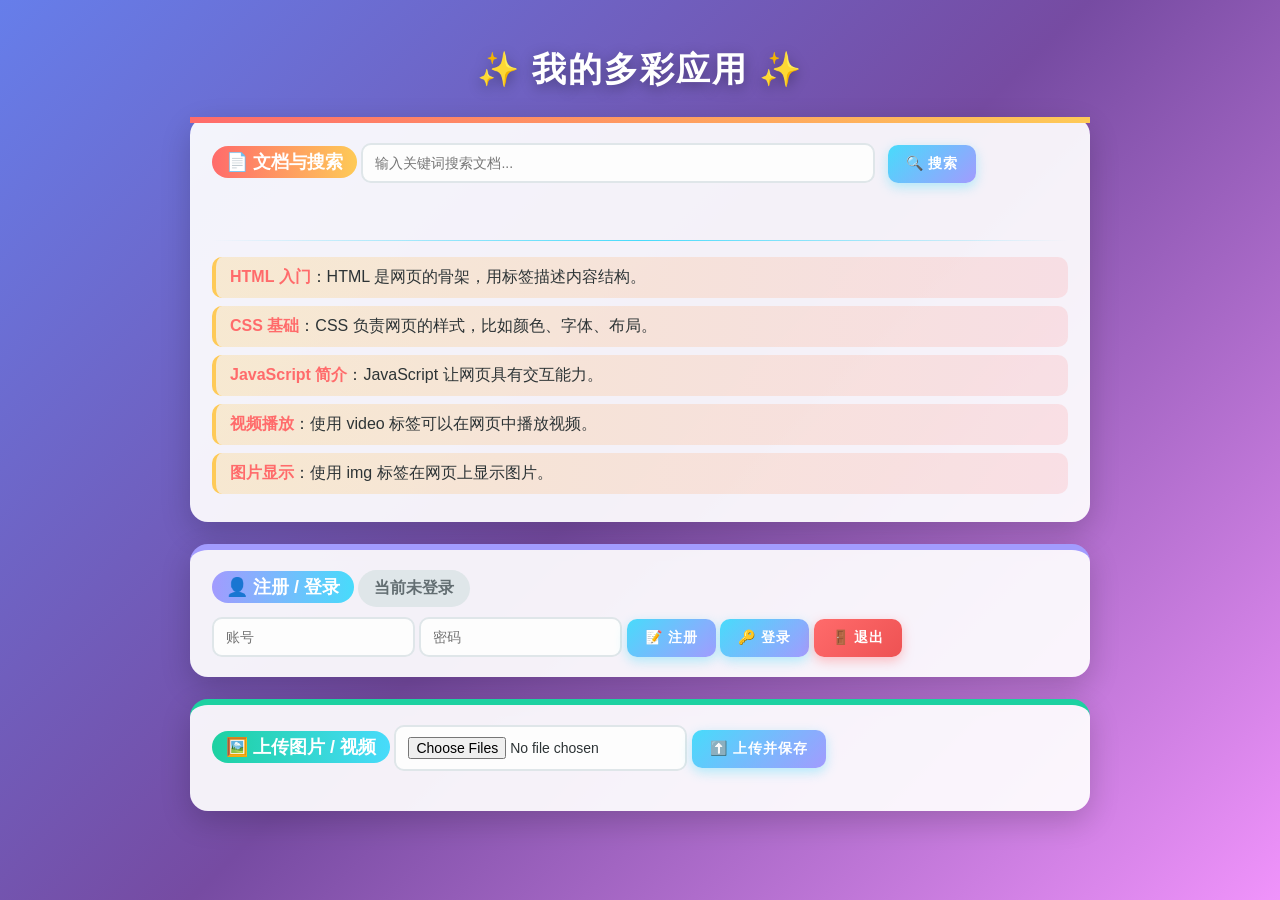
==== admin/index.html @ 5a9377ad "add admin_v.b1.1" ====
<!DOCTYPE html>
<html lang="zh-CN">
<head>
<meta charset="UTF-8">
<meta name="viewport" content="width=device-width, initial-scale=1.0">
<title>我的应用 · 多彩版</title>
<style>
  * { box-sizing: border-box; }

  :root {
    --c1: #ff6b6b;
    --c2: #feca57;
    --c3: #48dbfb;
    --c4: #1dd1a1;
    --c5: #a29bfe;
    --ink: #2d3436;
  }

  body {
    font-family: "Segoe UI", "Microsoft YaHei", Arial, sans-serif;
    margin: 0;
    padding: 24px 16px;
    min-height: 100vh;
    color: var(--ink);
    background: linear-gradient(135deg, #667eea 0%, #764ba2 50%, #f093fb 100%);
    background-attachment: fixed;
  }

  h1 {
    text-align: center;
    color: #fff;
    font-size: 34px;
    letter-spacing: 2px;
    text-shadow: 0 4px 14px rgba(0,0,0,.35);
    margin-bottom: 24px;
    animation: float 3s ease-in-out infinite;
  }

  @keyframes float {
    0%, 100% { transform: translateY(0); }
    50% { transform: translateY(-6px); }
  }

  .container { max-width: 900px; margin: 0 auto; }

  section {
    background: rgba(255,255,255,.92);
    border-radius: 18px;
    padding: 20px 22px;
    margin-bottom: 22px;
    box-shadow: 0 10px 30px rgba(0,0,0,.18);
    border-top: 6px solid transparent;
    transition: transform .25s, box-shadow .25s;
  }
  section:hover { transform: translateY(-4px); box-shadow: 0 16px 40px rgba(0,0,0,.25); }

  section:nth-of-type(1) { border-image: linear-gradient(90deg, var(--c1), var(--c2)) 1; border-top: 6px solid var(--c1); }
  section:nth-of-type(2) { border-top: 6px solid var(--c5); }
  section:nth-of-type(3) { border-top: 6px solid var(--c4); }

  h2 {
    margin: 0 0 14px;
    font-size: 18px;
    display: inline-block;
    padding: 4px 14px;
    border-radius: 20px;
    color: #fff;
  }
  section:nth-of-type(1) h2 { background: linear-gradient(90deg, var(--c1), var(--c2)); }
  section:nth-of-type(2) h2 { background: linear-gradient(90deg, var(--c5), var(--c3)); }
  section:nth-of-type(3) h2 { background: linear-gradient(90deg, var(--c4), var(--c3)); }

  input, button { font-size: 14px; border-radius: 10px; }

  input {
    padding: 10px 12px;
    border: 2px solid #dfe6e9;
    outline: none;
    transition: border-color .2s, box-shadow .2s;
    background: #fdfdfd;
  }
  input:focus {
    border-color: var(--c3);
    box-shadow: 0 0 0 4px rgba(72,219,251,.25);
  }

  button {
    padding: 10px 18px;
    border: none;
    cursor: pointer;
    color: #fff;
    font-weight: bold;
    letter-spacing: 1px;
    background: linear-gradient(135deg, var(--c3), var(--c5));
    box-shadow: 0 4px 12px rgba(72,219,251,.4);
    transition: transform .15s, box-shadow .15s, filter .15s;
  }
  button:hover { transform: translateY(-2px) scale(1.03); filter: brightness(1.1); box-shadow: 0 8px 20px rgba(72,219,251,.55); }
  button:active { transform: scale(.96); }

  button.danger {
    background: linear-gradient(135deg, var(--c1), #ee5253);
    box-shadow: 0 4px 12px rgba(255,107,107,.4);
  }

  #searchBox { width: 60%; margin-right: 8px; }

  #searchResult {
    margin-top: 12px;
    color: #636e72;
    min-height: 20px;
  }

  .doc-item {
    padding: 10px 14px;
    margin: 8px 0;
    border-radius: 10px;
    background: linear-gradient(90deg, rgba(254,202,87,.25), rgba(255,107,107,.15));
    border-left: 4px solid var(--c2);
    animation: fadeIn .35s ease;
  }
  @keyframes fadeIn {
    from { opacity: 0; transform: translateX(-8px); }
    to { opacity: 1; transform: translateX(0); }
  }
  .doc-item strong { color: var(--c1); }

  #userInfo {
    display: inline-block;
    padding: 8px 16px;
    border-radius: 20px;
    font-weight: bold;
    background: #dfe6e9;
    color: #636e72;
    margin-bottom: 10px;
  }
  #userInfo.logged-in {
    background: linear-gradient(90deg, var(--c4), var(--c3));
    color: #fff;
    box-shadow: 0 4px 12px rgba(29,209,161,.4);
  }

  hr { border: none; height: 1px; background: linear-gradient(90deg, transparent, var(--c3), transparent); margin: 16px 0; }

  #mediaGallery { display: flex; flex-wrap: wrap; gap: 14px; margin-top: 14px; }

  #mediaGallery .item {
    position: relative;
    padding: 8px;
    border-radius: 14px;
    background: linear-gradient(135deg, #fff, #f1f2f6);
    box-shadow: 0 6px 18px rgba(0,0,0,.15);
    transition: transform .2s;
  }
  #mediaGallery .item:hover { transform: scale(1.04) rotate(-1deg); }

  #mediaGallery img, #mediaGallery video {
    max-width: 200px;
    max-height: 150px;
    display: block;
    border-radius: 10px;
  }

  #mediaGallery .del {
    position: absolute;
    top: -8px;
    right: -8px;
    width: 24px; height: 24px;
    line-height: 24px;
    text-align: center;
    border-radius: 50%;
    background: var(--c1);
    color: #fff;
    font-size: 14px;
    cursor: pointer;
    box-shadow: 0 3px 8px rgba(255,107,107,.5);
    transition: transform .15s;
  }
  #mediaGallery .del:hover { transform: scale(1.2); }
</style>
</head>
<body>

<div class="container">
  <h1>✨ 我的多彩应用 ✨</h1>

  <!-- 1. 文档 + 搜索 -->
  <section>
    <h2>📄 文档与搜索</h2>
    <input id="searchBox" type="text" placeholder="输入关键词搜索文档...">
    <button onclick="doSearch()">🔍 搜索</button>
    <div id="searchResult"></div>
    <hr>
    <div id="docList"></div>
  </section>

  <!-- 2. 注册 / 登录 -->
  <section>
    <h2>👤 注册 / 登录</h2>
    <div id="userInfo">当前未登录</div>
    <br>
    <input id="username" type="text" placeholder="账号">
    <input id="password" type="password" placeholder="密码">
    <button onclick="register()">📝 注册</button>
    <button onclick="login()">🔑 登录</button>
    <button class="danger" onclick="logout()">🚪 退出</button>
  </section>

  <!-- 3. 上传图片/视频 -->
  <section>
    <h2>🖼️ 上传图片 / 视频</h2>
    <input id="fileInput" type="file" accept="image/*,video/*" multiple>
    <button onclick="uploadFiles()">⬆️ 上传并保存</button>
    <div id="mediaGallery"></div>
  </section>
</div>

<script>
/* ================= 数据存储 ================= */
const DOCS_KEY = 'my_docs';
const USERS_KEY = 'my_users';

function initDocs() {
  if (!localStorage.getItem(DOCS_KEY)) {
    const docs = [
      { title: 'HTML 入门', content: 'HTML 是网页的骨架，用标签描述内容结构。' },
      { title: 'CSS 基础', content: 'CSS 负责网页的样式，比如颜色、字体、布局。' },
      { title: 'JavaScript 简介', content: 'JavaScript 让网页具有交互能力。' },
      { title: '视频播放', content: '使用 video 标签可以在网页中播放视频。' },
      { title: '图片显示', content: '使用 img 标签在网页上显示图片。' }
    ];
    localStorage.setItem(DOCS_KEY, JSON.stringify(docs));
  }
}

/* ================= 1. 文档搜索 ================= */
function renderDocs() {
  const docs = JSON.parse(localStorage.getItem(DOCS_KEY) || '[]');
  document.getElementById('docList').innerHTML = docs.map(d =>
    `<div class="doc-item"><strong>${d.title}</strong>：${d.content}</div>`
  ).join('');
}

function doSearch() {
  const kw = document.getElementById('searchBox').value.trim().toLowerCase();
  const docs = JSON.parse(localStorage.getItem(DOCS_KEY) || '[]');
  const result = document.getElementById('searchResult');
  if (!kw) { result.textContent = '请输入关键词'; return; }
  const hits = docs.filter(d =>
    d.title.toLowerCase().includes(kw) || d.content.toLowerCase().includes(kw)
  );
  result.innerHTML = hits.length === 0
    ? '😢 没有找到相关内容。'
    : `🎯 找到 ${hits.length} 条：<br>` + hits.map(d =>
        `<div class="doc-item"><strong>${d.title}</strong>：${d.content}</div>`).join('');
}

/* ================= 2. 注册 / 登录 ================= */
function getUsers() { return JSON.parse(localStorage.getItem(USERS_KEY) || '{}'); }
function saveUsers(u) { localStorage.setItem(USERS_KEY, JSON.stringify(u)); }

function register() {
  const u = document.getElementById('username').value.trim();
  const p = document.getElementById('password').value;
  if (!u || !p) { alert('账号和密码不能为空'); return; }
  const users = getUsers();
  if (users[u]) { alert('该账号已存在，请直接登录'); return; }
  users[u] = p;
  saveUsers(users);
  localStorage.setItem('current_user', u);
  updateUserInfo();
  alert('注册成功，已自动登录');
}

function login() {
  const u = document.getElementById('username').value.trim();
  const p = document.getElementById('password').value;
  const users = getUsers();
  if (!users[u]) { alert('账号不存在'); return; }
  if (users[u] !== p) { alert('密码错误'); return; }
  localStorage.setItem('current_user', u);
  updateUserInfo();
  alert('登录成功');
}

function logout() { localStorage.removeItem('current_user'); updateUserInfo(); }

function updateUserInfo() {
  const u = localStorage.getItem('current_user');
  const el = document.getElementById('userInfo');
  el.textContent = u ? '当前登录：' + u : '当前未登录';
  el.classList.toggle('logged-in', !!u);
}

/* ================= 3. 上传图片/视频 ================= */
let db;

function openDB() {
  return new Promise((resolve, reject) => {
    const req = indexedDB.open('my_media_db', 1);
    req.onupgradeneeded = e => {
      const d = e.target.result;
      if (!d.objectStoreNames.contains('files')) d.createObjectStore('files', { keyPath: 'id', autoIncrement: true });
    };
    req.onsuccess = e => { db = e.target.result; resolve(db); };
    req.onerror = e => reject(e);
  });
}

function addFile(blob, type, name) {
  return new Promise((resolve, reject) => {
    const tx = db.transaction('files', 'readwrite');
    const req = tx.objectStore('files').add({ blob, type, name, time: Date.now() });
    req.onsuccess = () => resolve();
    req.onerror = e => reject(e);
  });
}

function getAllFiles() {
  return new Promise((resolve, reject) => {
    const req = db.transaction('files', 'readonly').objectStore('files').getAll();
    req.onsuccess = () => resolve(req.result);
    req.onerror = e => reject(e);
  });
}

function deleteFile(id) {
  return new Promise((resolve, reject) => {
    const req = db.transaction('files', 'readwrite').objectStore('files').delete(id);
    req.onsuccess = () => resolve();
    req.onerror = e => reject(e);
  });
}

async function uploadFiles() {
  const files = document.getElementById('fileInput').files;
  if (files.length === 0) { alert('请先选择图片或视频'); return; }
  for (const f of files) {
    await addFile(f, f.type.startsWith('image/') ? 'image' : 'video', f.name);
  }
  document.getElementById('fileInput').value = '';
  alert('已保存到本地，下次访问仍可看到');
  renderGallery();
}

async function renderGallery() {
  const list = await getAllFiles();
  const box = document.getElementById('mediaGallery');
  box.innerHTML = '';
  list.forEach(item => {
    const url = URL.createObjectURL(item.blob);
    const div = document.createElement('div');
    div.className = 'item';

    const media = document.createElement(item.type === 'image' ? 'img' : 'video');
    media.src = url;
    if (item.type === 'video') media.controls = true;

    const del = document.createElement('span');
    del.className = 'del';
    del.textContent = '×';
    del.onclick = async () => {
      await deleteFile(item.id);
      URL.revokeObjectURL(url);
      renderGallery();
    };

    div.appendChild(media);
    div.appendChild(del);
    box.appendChild(div);
  });
}

/* ================= 启动 ================= */
async function init() {
  initDocs();
  renderDocs();
  updateUserInfo();
  await openDB();
  renderGallery();
}
init();
</script>
</body>
</html>
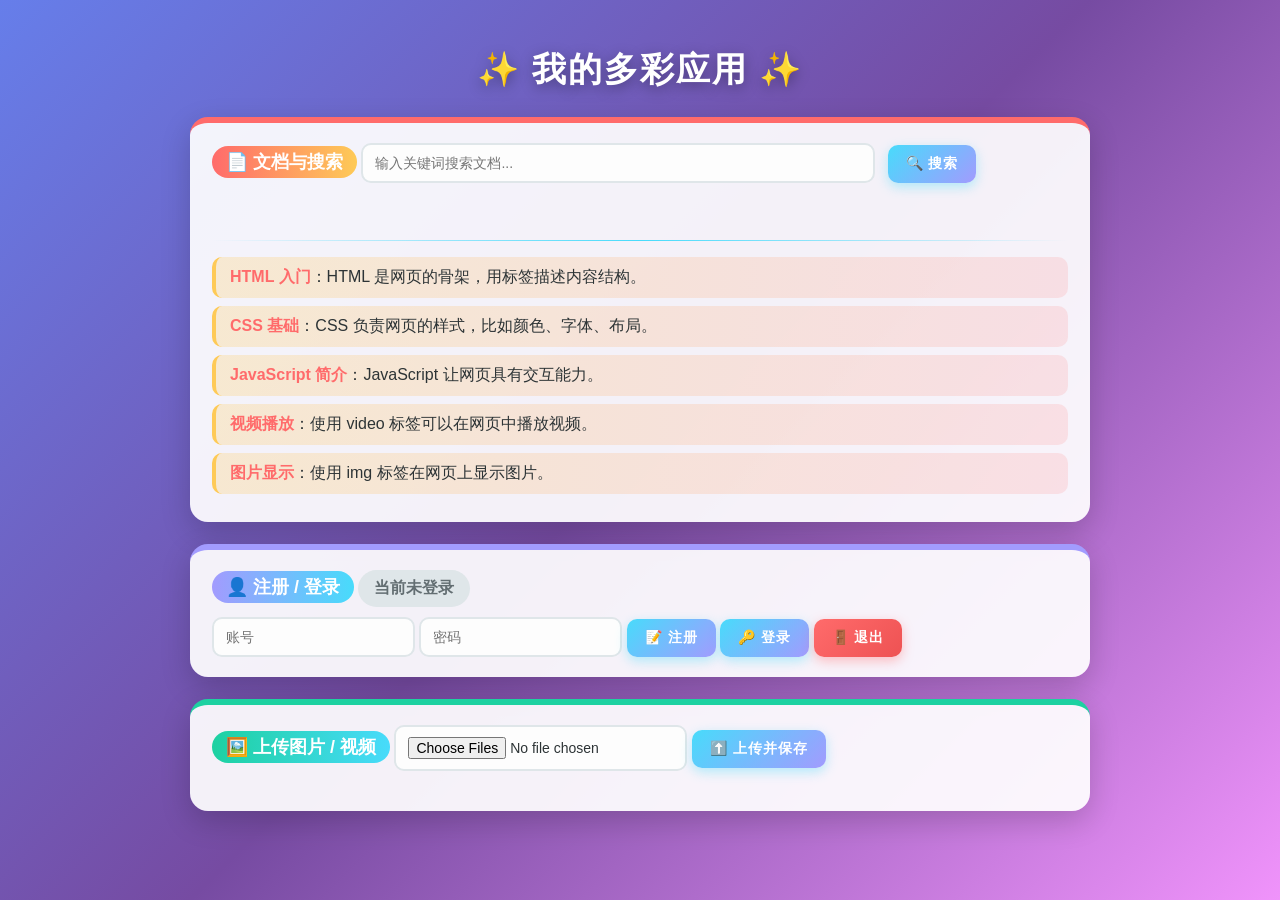
==== commit d6815017: "vv happe_v.1.0!" ====
--- a/admin/index.html
+++ b/admin/index.html
@@ -1,183 +1,10 @@
 <!DOCTYPE html>
 <html lang="zh-CN">
 <head>
-<meta charset="UTF-8">
-<meta name="viewport" content="width=device-width, initial-scale=1.0">
-<title>我的应用 · 多彩版</title>
-<style>
-  * { box-sizing: border-box; }
-
-  :root {
-    --c1: #ff6b6b;
-    --c2: #feca57;
-    --c3: #48dbfb;
-    --c4: #1dd1a1;
-    --c5: #a29bfe;
-    --ink: #2d3436;
-  }
-
-  body {
-    font-family: "Segoe UI", "Microsoft YaHei", Arial, sans-serif;
-    margin: 0;
-    padding: 24px 16px;
-    min-height: 100vh;
-    color: var(--ink);
-    background: linear-gradient(135deg, #667eea 0%, #764ba2 50%, #f093fb 100%);
-    background-attachment: fixed;
-  }
-
-  h1 {
-    text-align: center;
-    color: #fff;
-    font-size: 34px;
-    letter-spacing: 2px;
-    text-shadow: 0 4px 14px rgba(0,0,0,.35);
-    margin-bottom: 24px;
-    animation: float 3s ease-in-out infinite;
-  }
-
-  @keyframes float {
-    0%, 100% { transform: translateY(0); }
-    50% { transform: translateY(-6px); }
-  }
-
-  .container { max-width: 900px; margin: 0 auto; }
-
-  section {
-    background: rgba(255,255,255,.92);
-    border-radius: 18px;
-    padding: 20px 22px;
-    margin-bottom: 22px;
-    box-shadow: 0 10px 30px rgba(0,0,0,.18);
-    border-top: 6px solid transparent;
-    transition: transform .25s, box-shadow .25s;
-  }
-  section:hover { transform: translateY(-4px); box-shadow: 0 16px 40px rgba(0,0,0,.25); }
-
-  section:nth-of-type(1) { border-image: linear-gradient(90deg, var(--c1), var(--c2)) 1; border-top: 6px solid var(--c1); }
-  section:nth-of-type(2) { border-top: 6px solid var(--c5); }
-  section:nth-of-type(3) { border-top: 6px solid var(--c4); }
-
-  h2 {
-    margin: 0 0 14px;
-    font-size: 18px;
-    display: inline-block;
-    padding: 4px 14px;
-    border-radius: 20px;
-    color: #fff;
-  }
-  section:nth-of-type(1) h2 { background: linear-gradient(90deg, var(--c1), var(--c2)); }
-  section:nth-of-type(2) h2 { background: linear-gradient(90deg, var(--c5), var(--c3)); }
-  section:nth-of-type(3) h2 { background: linear-gradient(90deg, var(--c4), var(--c3)); }
-
-  input, button { font-size: 14px; border-radius: 10px; }
-
-  input {
-    padding: 10px 12px;
-    border: 2px solid #dfe6e9;
-    outline: none;
-    transition: border-color .2s, box-shadow .2s;
-    background: #fdfdfd;
-  }
-  input:focus {
-    border-color: var(--c3);
-    box-shadow: 0 0 0 4px rgba(72,219,251,.25);
-  }
-
-  button {
-    padding: 10px 18px;
-    border: none;
-    cursor: pointer;
-    color: #fff;
-    font-weight: bold;
-    letter-spacing: 1px;
-    background: linear-gradient(135deg, var(--c3), var(--c5));
-    box-shadow: 0 4px 12px rgba(72,219,251,.4);
-    transition: transform .15s, box-shadow .15s, filter .15s;
-  }
-  button:hover { transform: translateY(-2px) scale(1.03); filter: brightness(1.1); box-shadow: 0 8px 20px rgba(72,219,251,.55); }
-  button:active { transform: scale(.96); }
-
-  button.danger {
-    background: linear-gradient(135deg, var(--c1), #ee5253);
-    box-shadow: 0 4px 12px rgba(255,107,107,.4);
-  }
-
-  #searchBox { width: 60%; margin-right: 8px; }
-
-  #searchResult {
-    margin-top: 12px;
-    color: #636e72;
-    min-height: 20px;
-  }
-
-  .doc-item {
-    padding: 10px 14px;
-    margin: 8px 0;
-    border-radius: 10px;
-    background: linear-gradient(90deg, rgba(254,202,87,.25), rgba(255,107,107,.15));
-    border-left: 4px solid var(--c2);
-    animation: fadeIn .35s ease;
-  }
-  @keyframes fadeIn {
-    from { opacity: 0; transform: translateX(-8px); }
-    to { opacity: 1; transform: translateX(0); }
-  }
-  .doc-item strong { color: var(--c1); }
-
-  #userInfo {
-    display: inline-block;
-    padding: 8px 16px;
-    border-radius: 20px;
-    font-weight: bold;
-    background: #dfe6e9;
-    color: #636e72;
-    margin-bottom: 10px;
-  }
-  #userInfo.logged-in {
-    background: linear-gradient(90deg, var(--c4), var(--c3));
-    color: #fff;
-    box-shadow: 0 4px 12px rgba(29,209,161,.4);
-  }
-
-  hr { border: none; height: 1px; background: linear-gradient(90deg, transparent, var(--c3), transparent); margin: 16px 0; }
-
-  #mediaGallery { display: flex; flex-wrap: wrap; gap: 14px; margin-top: 14px; }
-
-  #mediaGallery .item {
-    position: relative;
-    padding: 8px;
-    border-radius: 14px;
-    background: linear-gradient(135deg, #fff, #f1f2f6);
-    box-shadow: 0 6px 18px rgba(0,0,0,.15);
-    transition: transform .2s;
-  }
-  #mediaGallery .item:hover { transform: scale(1.04) rotate(-1deg); }
-
-  #mediaGallery img, #mediaGallery video {
-    max-width: 200px;
-    max-height: 150px;
-    display: block;
-    border-radius: 10px;
-  }
-
-  #mediaGallery .del {
-    position: absolute;
-    top: -8px;
-    right: -8px;
-    width: 24px; height: 24px;
-    line-height: 24px;
-    text-align: center;
-    border-radius: 50%;
-    background: var(--c1);
-    color: #fff;
-    font-size: 14px;
-    cursor: pointer;
-    box-shadow: 0 3px 8px rgba(255,107,107,.5);
-    transition: transform .15s;
-  }
-  #mediaGallery .del:hover { transform: scale(1.2); }
-</style>
+  <meta charset="UTF-8">
+  <meta name="viewport" content="width=device-width, initial-scale=1.0">
+  <title>我的应用 · 多彩版</title>
+  <link rel="stylesheet" href="style.css">
 </head>
 <body>
 
@@ -215,171 +42,6 @@
   </section>
 </div>
 
-<script>
-/* ================= 数据存储 ================= */
-const DOCS_KEY = 'my_docs';
-const USERS_KEY = 'my_users';
-
-function initDocs() {
-  if (!localStorage.getItem(DOCS_KEY)) {
-    const docs = [
-      { title: 'HTML 入门', content: 'HTML 是网页的骨架，用标签描述内容结构。' },
-      { title: 'CSS 基础', content: 'CSS 负责网页的样式，比如颜色、字体、布局。' },
-      { title: 'JavaScript 简介', content: 'JavaScript 让网页具有交互能力。' },
-      { title: '视频播放', content: '使用 video 标签可以在网页中播放视频。' },
-      { title: '图片显示', content: '使用 img 标签在网页上显示图片。' }
-    ];
-    localStorage.setItem(DOCS_KEY, JSON.stringify(docs));
-  }
-}
-
-/* ================= 1. 文档搜索 ================= */
-function renderDocs() {
-  const docs = JSON.parse(localStorage.getItem(DOCS_KEY) || '[]');
-  document.getElementById('docList').innerHTML = docs.map(d =>
-    `<div class="doc-item"><strong>${d.title}</strong>：${d.content}</div>`
-  ).join('');
-}
-
-function doSearch() {
-  const kw = document.getElementById('searchBox').value.trim().toLowerCase();
-  const docs = JSON.parse(localStorage.getItem(DOCS_KEY) || '[]');
-  const result = document.getElementById('searchResult');
-  if (!kw) { result.textContent = '请输入关键词'; return; }
-  const hits = docs.filter(d =>
-    d.title.toLowerCase().includes(kw) || d.content.toLowerCase().includes(kw)
-  );
-  result.innerHTML = hits.length === 0
-    ? '😢 没有找到相关内容。'
-    : `🎯 找到 ${hits.length} 条：<br>` + hits.map(d =>
-        `<div class="doc-item"><strong>${d.title}</strong>：${d.content}</div>`).join('');
-}
-
-/* ================= 2. 注册 / 登录 ================= */
-function getUsers() { return JSON.parse(localStorage.getItem(USERS_KEY) || '{}'); }
-function saveUsers(u) { localStorage.setItem(USERS_KEY, JSON.stringify(u)); }
-
-function register() {
-  const u = document.getElementById('username').value.trim();
-  const p = document.getElementById('password').value;
-  if (!u || !p) { alert('账号和密码不能为空'); return; }
-  const users = getUsers();
-  if (users[u]) { alert('该账号已存在，请直接登录'); return; }
-  users[u] = p;
-  saveUsers(users);
-  localStorage.setItem('current_user', u);
-  updateUserInfo();
-  alert('注册成功，已自动登录');
-}
-
-function login() {
-  const u = document.getElementById('username').value.trim();
-  const p = document.getElementById('password').value;
-  const users = getUsers();
-  if (!users[u]) { alert('账号不存在'); return; }
-  if (users[u] !== p) { alert('密码错误'); return; }
-  localStorage.setItem('current_user', u);
-  updateUserInfo();
-  alert('登录成功');
-}
-
-function logout() { localStorage.removeItem('current_user'); updateUserInfo(); }
-
-function updateUserInfo() {
-  const u = localStorage.getItem('current_user');
-  const el = document.getElementById('userInfo');
-  el.textContent = u ? '当前登录：' + u : '当前未登录';
-  el.classList.toggle('logged-in', !!u);
-}
-
-/* ================= 3. 上传图片/视频 ================= */
-let db;
-
-function openDB() {
-  return new Promise((resolve, reject) => {
-    const req = indexedDB.open('my_media_db', 1);
-    req.onupgradeneeded = e => {
-      const d = e.target.result;
-      if (!d.objectStoreNames.contains('files')) d.createObjectStore('files', { keyPath: 'id', autoIncrement: true });
-    };
-    req.onsuccess = e => { db = e.target.result; resolve(db); };
-    req.onerror = e => reject(e);
-  });
-}
-
-function addFile(blob, type, name) {
-  return new Promise((resolve, reject) => {
-    const tx = db.transaction('files', 'readwrite');
-    const req = tx.objectStore('files').add({ blob, type, name, time: Date.now() });
-    req.onsuccess = () => resolve();
-    req.onerror = e => reject(e);
-  });
-}
-
-function getAllFiles() {
-  return new Promise((resolve, reject) => {
-    const req = db.transaction('files', 'readonly').objectStore('files').getAll();
-    req.onsuccess = () => resolve(req.result);
-    req.onerror = e => reject(e);
-  });
-}
-
-function deleteFile(id) {
-  return new Promise((resolve, reject) => {
-    const req = db.transaction('files', 'readwrite').objectStore('files').delete(id);
-    req.onsuccess = () => resolve();
-    req.onerror = e => reject(e);
-  });
-}
-
-async function uploadFiles() {
-  const files = document.getElementById('fileInput').files;
-  if (files.length === 0) { alert('请先选择图片或视频'); return; }
-  for (const f of files) {
-    await addFile(f, f.type.startsWith('image/') ? 'image' : 'video', f.name);
-  }
-  document.getElementById('fileInput').value = '';
-  alert('已保存到本地，下次访问仍可看到');
-  renderGallery();
-}
-
-async function renderGallery() {
-  const list = await getAllFiles();
-  const box = document.getElementById('mediaGallery');
-  box.innerHTML = '';
-  list.forEach(item => {
-    const url = URL.createObjectURL(item.blob);
-    const div = document.createElement('div');
-    div.className = 'item';
-
-    const media = document.createElement(item.type === 'image' ? 'img' : 'video');
-    media.src = url;
-    if (item.type === 'video') media.controls = true;
-
-    const del = document.createElement('span');
-    del.className = 'del';
-    del.textContent = '×';
-    del.onclick = async () => {
-      await deleteFile(item.id);
-      URL.revokeObjectURL(url);
-      renderGallery();
-    };
-
-    div.appendChild(media);
-    div.appendChild(del);
-    box.appendChild(div);
-  });
-}
-
-/* ================= 启动 ================= */
-async function init() {
-  initDocs();
-  renderDocs();
-  updateUserInfo();
-  await openDB();
-  renderGallery();
-}
-init();
-</script>
+<script src="script.js"></script>
 </body>
 </html>
--- a/admin/style.css
+++ b/admin/style.css
@@ -0,0 +1,171 @@
+* { box-sizing: border-box; }
+
+:root {
+  --c1: #ff6b6b;
+  --c2: #feca57;
+  --c3: #48dbfb;
+  --c4: #1dd1a1;
+  --c5: #a29bfe;
+  --ink: #2d3436;
+}
+
+body {
+  font-family: "Segoe UI", "Microsoft YaHei", Arial, sans-serif;
+  margin: 0;
+  padding: 24px 16px;
+  min-height: 100vh;
+  color: var(--ink);
+  background: linear-gradient(135deg, #667eea 0%, #764ba2 50%, #f093fb 100%);
+  background-attachment: fixed;
+}
+
+h1 {
+  text-align: center;
+  color: #fff;
+  font-size: 34px;
+  letter-spacing: 2px;
+  text-shadow: 0 4px 14px rgba(0,0,0,.35);
+  margin-bottom: 24px;
+  animation: float 3s ease-in-out infinite;
+}
+
+@keyframes float {
+  0%, 100% { transform: translateY(0); }
+  50% { transform: translateY(-6px); }
+}
+
+.container { max-width: 900px; margin: 0 auto; }
+
+section {
+  background: rgba(255,255,255,.92);
+  border-radius: 18px;
+  padding: 20px 22px;
+  margin-bottom: 22px;
+  box-shadow: 0 10px 30px rgba(0,0,0,.18);
+  transition: transform .25s, box-shadow .25s;
+}
+section:hover { transform: translateY(-4px); box-shadow: 0 16px 40px rgba(0,0,0,.25); }
+
+section:nth-of-type(1) { border-top: 6px solid var(--c1); }
+section:nth-of-type(2) { border-top: 6px solid var(--c5); }
+section:nth-of-type(3) { border-top: 6px solid var(--c4); }
+
+h2 {
+  margin: 0 0 14px;
+  font-size: 18px;
+  display: inline-block;
+  padding: 4px 14px;
+  border-radius: 20px;
+  color: #fff;
+}
+section:nth-of-type(1) h2 { background: linear-gradient(90deg, var(--c1), var(--c2)); }
+section:nth-of-type(2) h2 { background: linear-gradient(90deg, var(--c5), var(--c3)); }
+section:nth-of-type(3) h2 { background: linear-gradient(90deg, var(--c4), var(--c3)); }
+
+input, button { font-size: 14px; border-radius: 10px; }
+
+input {
+  padding: 10px 12px;
+  border: 2px solid #dfe6e9;
+  outline: none;
+  transition: border-color .2s, box-shadow .2s;
+  background: #fdfdfd;
+}
+input:focus {
+  border-color: var(--c3);
+  box-shadow: 0 0 0 4px rgba(72,219,251,.25);
+}
+
+button {
+  padding: 10px 18px;
+  border: none;
+  cursor: pointer;
+  color: #fff;
+  font-weight: bold;
+  letter-spacing: 1px;
+  background: linear-gradient(135deg, var(--c3), var(--c5));
+  box-shadow: 0 4px 12px rgba(72,219,251,.4);
+  transition: transform .15s, box-shadow .15s, filter .15s;
+}
+button:hover { transform: translateY(-2px) scale(1.03); filter: brightness(1.1); box-shadow: 0 8px 20px rgba(72,219,251,.55); }
+button:active { transform: scale(.96); }
+
+button.danger {
+  background: linear-gradient(135deg, var(--c1), #ee5253);
+  box-shadow: 0 4px 12px rgba(255,107,107,.4);
+}
+
+#searchBox { width: 60%; margin-right: 8px; }
+
+#searchResult {
+  margin-top: 12px;
+  color: #636e72;
+  min-height: 20px;
+}
+
+.doc-item {
+  padding: 10px 14px;
+  margin: 8px 0;
+  border-radius: 10px;
+  background: linear-gradient(90deg, rgba(254,202,87,.25), rgba(255,107,107,.15));
+  border-left: 4px solid var(--c2);
+  animation: fadeIn .35s ease;
+}
+@keyframes fadeIn {
+  from { opacity: 0; transform: translateX(-8px); }
+  to { opacity: 1; transform: translateX(0); }
+}
+.doc-item strong { color: var(--c1); }
+
+#userInfo {
+  display: inline-block;
+  padding: 8px 16px;
+  border-radius: 20px;
+  font-weight: bold;
+  background: #dfe6e9;
+  color: #636e72;
+  margin-bottom: 10px;
+}
+#userInfo.logged-in {
+  background: linear-gradient(90deg, var(--c4), var(--c3));
+  color: #fff;
+  box-shadow: 0 4px 12px rgba(29,209,161,.4);
+}
+
+hr { border: none; height: 1px; background: linear-gradient(90deg, transparent, var(--c3), transparent); margin: 16px 0; }
+
+#mediaGallery { display: flex; flex-wrap: wrap; gap: 14px; margin-top: 14px; }
+
+#mediaGallery .item {
+  position: relative;
+  padding: 8px;
+  border-radius: 14px;
+  background: linear-gradient(135deg, #fff, #f1f2f6);
+  box-shadow: 0 6px 18px rgba(0,0,0,.15);
+  transition: transform .2s;
+}
+#mediaGallery .item:hover { transform: scale(1.04) rotate(-1deg); }
+
+#mediaGallery img, #mediaGallery video {
+  max-width: 200px;
+  max-height: 150px;
+  display: block;
+  border-radius: 10px;
+}
+
+#mediaGallery .del {
+  position: absolute;
+  top: -8px;
+  right: -8px;
+  width: 24px; height: 24px;
+  line-height: 24px;
+  text-align: center;
+  border-radius: 50%;
+  background: var(--c1);
+  color: #fff;
+  font-size: 14px;
+  cursor: pointer;
+  box-shadow: 0 3px 8px rgba(255,107,107,.5);
+  transition: transform .15s;
+}
+#mediaGallery .del:hover { transform: scale(1.2); }
